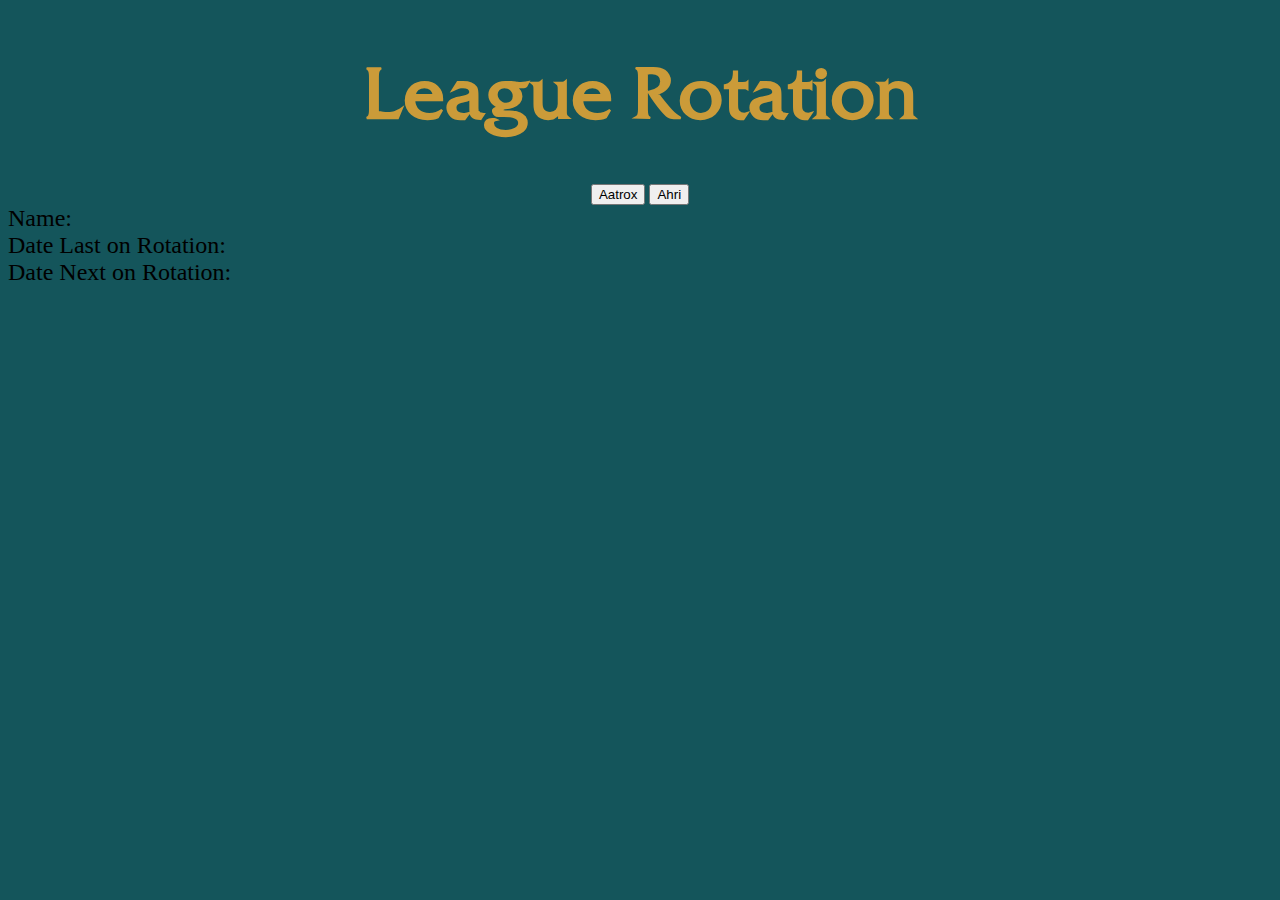
==== leagueRotation/index.html @ ef7d5817 "added base for league page" ====
<!DOCTYPE html>
<html>
<head>
    <meta charset="UTF-8">
    <title>League Rotation</title>

    <script src="./script.js"></script>
    <script src="https://momentjs.com/downloads/moment.js"></script>
    <link rel="stylesheet" href="../style.css"></link>
</head>

<body>
    <div class="pageContainer">
        <div>
            <h1 id="header" class="header">League Rotation</h1>
        </div>

        <div>
            <button onclick="selectChampion(1)">Aatrox</button>
            <button onclick="selectChampion(2)">Ahri</button>
        </div>

        <div class="listContainer">
            <div>Name: <a id="name"></a></div>
            <div>Date Last on Rotation: <a id="dateLastOnRotation"></a></div>
            <div>Date Next on Rotation: <a id="dateNextOnRotation"></a></div>
        </div>
    </div>
</body>
</html>
---- style.css ----
@font-face {
    font-family: leagueFont;
    src: url(fonts/Friz\ Quadrata\ Regular.ttf);
}

body {
    background-color: rgb(20,85,91);
}

.pageContainer {
    width: 100%;
    height: 100%;
    margin: auto;
    text-align: center;
}

.header {
    font-size: 72px;
    font-family: leagueFont;
    color: rgb(203,155,57);
}

.leagueRotationBtn {
    background-color: rgb(0, 44, 41);
    color: rgb(203,155,57);
    padding: 10px;
    border-color: rgb(203,155,57);
    border-style: ridge;
    font-family: leagueFont;
    font-size: 22px;
}

.leagueRotationBtn {
    background-color: rgb(0, 44, 41);
    color: rgb(203,155,57);
    padding: 10px;
    border-color: rgb(203,155,57);
    border-style: ridge;
    font-family: leagueFont;
    font-size: 22px;
}

.leagueRotationBtnContainer {
    margin: 10px;
}

.listContainer {
    text-align: left;
    font-size: 24px;
}
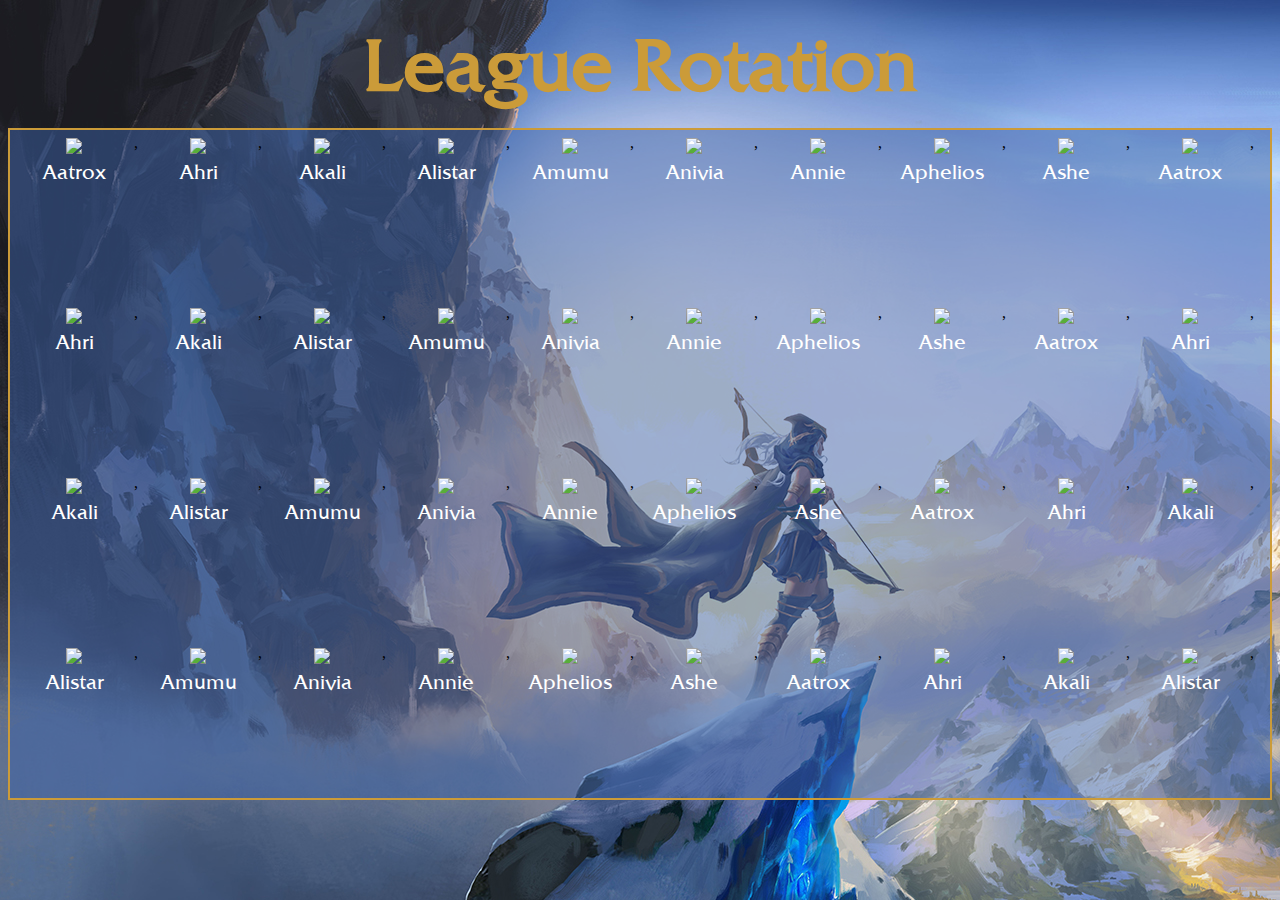
==== commit b15f168c: "finished base design and functionality for league rotation calculator <3" ====
--- a/leagueRotation/index.html
+++ b/leagueRotation/index.html
@@ -5,25 +5,21 @@
     <title>League Rotation</title>
 
     <script src="./script.js"></script>
-    <script src="https://momentjs.com/downloads/moment.js"></script>
     <link rel="stylesheet" href="../style.css"></link>
 </head>
 
-<body>
+<body onload="onLoad()" class="leagueBackgroundImg">
     <div class="pageContainer">
         <div>
             <h1 id="header" class="header">League Rotation</h1>
         </div>
 
-        <div>
-            <button onclick="selectChampion(1)">Aatrox</button>
-            <button onclick="selectChampion(2)">Ahri</button>
-        </div>
+        <div id="btnListContainer"></div>
 
-        <div class="listContainer">
-            <div>Name: <a id="name"></a></div>
-            <div>Date Last on Rotation: <a id="dateLastOnRotation"></a></div>
-            <div>Date Next on Rotation: <a id="dateNextOnRotation"></a></div>
+        <div id="dataListContainer" class="dataListContainer hide">
+            <div id="name" class="dataListItem"></div>
+            <div id="dateLastOnRotation" class="dataListItem"></div>
+            <div id="dateNextOnRotation" class="dataListItem"></div>
         </div>
     </div>
 </body>
--- a/style.css
+++ b/style.css
@@ -3,8 +3,14 @@
     src: url(fonts/Friz\ Quadrata\ Regular.ttf);
 }
 
+/*
+* Main Page
+*/ 
 body {
     background-color: rgb(20,85,91);
+    width: 100%;
+    height: 100%;
+    margin: 0;
 }
 
 .pageContainer {
@@ -18,6 +24,7 @@
     font-size: 72px;
     font-family: leagueFont;
     color: rgb(203,155,57);
+    margin: 20px 0;
 }
 
 .leagueRotationBtn {
@@ -30,21 +37,62 @@
     font-size: 22px;
 }
 
-.leagueRotationBtn {
-    background-color: rgb(0, 44, 41);
-    color: rgb(203,155,57);
-    padding: 10px;
-    border-color: rgb(203,155,57);
-    border-style: ridge;
-    font-family: leagueFont;
-    font-size: 22px;
+.leagueRotationBtn:hover {
+    cursor: pointer;
+    background-color: rgb(0, 60, 60);
 }
 
-.leagueRotationBtnContainer {
+.mainBtnContainer {
     margin: 10px;
 }
 
-.listContainer {
+/*
+* League Rotation Page
+*/ 
+.leagueBackgroundImg {
+    background-image: url(./leagueRotation/background.jpg);
+}
+
+#btnListContainer {
+    display: flex;
+    max-width: 100%;
+    max-height: 660px;
+    height: 660px;
+    overflow-y: auto;
+    flex-wrap: wrap;
+    border: 2px solid rgb(203,155,57);
+    padding: 4px;
+    background-color: rgb(60,97,167,0.5);
+    margin: 8px;
+}
+
+.championBtn  {
+    width: 120px;
+    height: 170px;
+    min-width: 120px;
+    font-family: leagueFont;
+    font-size: 20px;
+    color: white;
+}
+
+.dataListContainer {
+    font-size: 32px;
+    font-family: leagueFont;
+    color: rgb(203,155,57);
+    background-color: rgb(0,0,0,0.4);
+    width: 550px;
+    min-height: 125px;
+    margin-left: 8px;
+    padding: 4px;
+}
+
+.dataListItem {
     text-align: left;
-    font-size: 24px;
+    font-size: 32px;
+    font-family: leagueFont;
+    color: rgb(203,155,57);
+}
+
+.hide {
+    display: none;
 }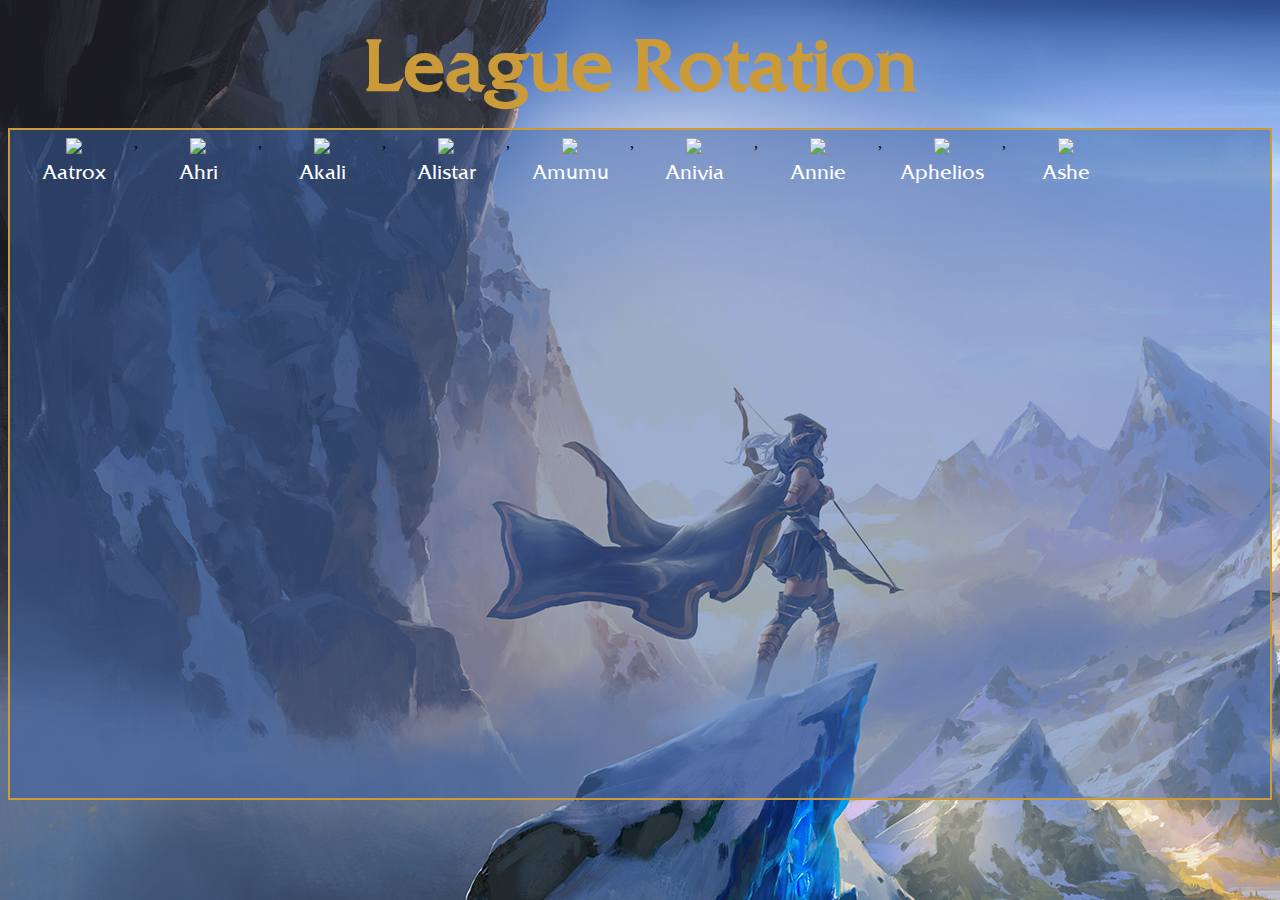
==== commit bdcd6448: "separate data" ====
--- a/leagueRotation/index.html
+++ b/leagueRotation/index.html
@@ -4,6 +4,7 @@
     <meta charset="UTF-8">
     <title>League Rotation</title>
 
+    <script src="./data.js"></script>
     <script src="./script.js"></script>
     <link rel="stylesheet" href="../style.css"></link>
 </head>
--- a/style.css
+++ b/style.css
@@ -66,13 +66,23 @@
     margin: 8px;
 }
 
-.championBtn  {
+.championBtn {
     width: 120px;
     height: 170px;
     min-width: 120px;
     font-family: leagueFont;
     font-size: 20px;
     color: white;
+    cursor: pointer;
+}
+
+.championBtn:hover {
+    transform: scale(0.9);
+}
+
+.championBtnSelected {
+    transform: scale(0.9);
+    color: rgb(203,155,57);
 }
 
 .dataListContainer {
@@ -95,4 +105,4 @@
 
 .hide {
     display: none;
-}+}
